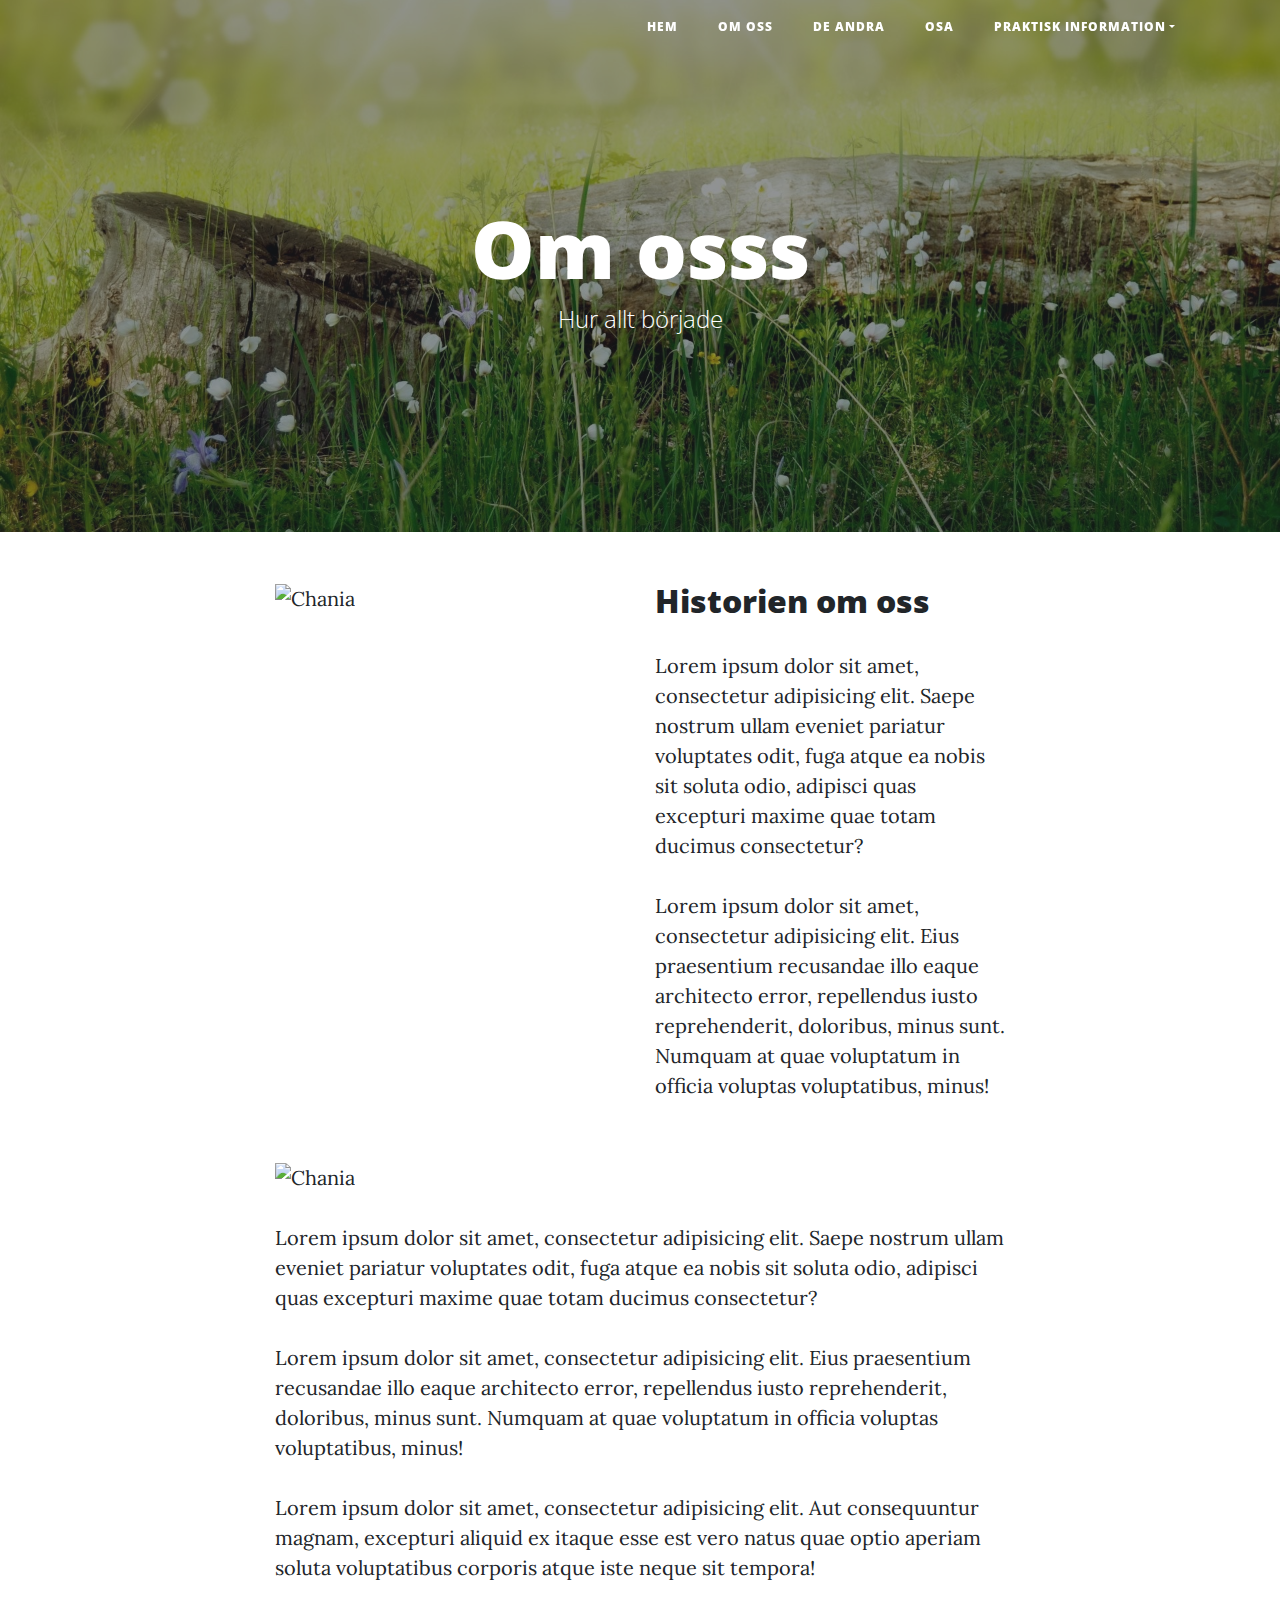
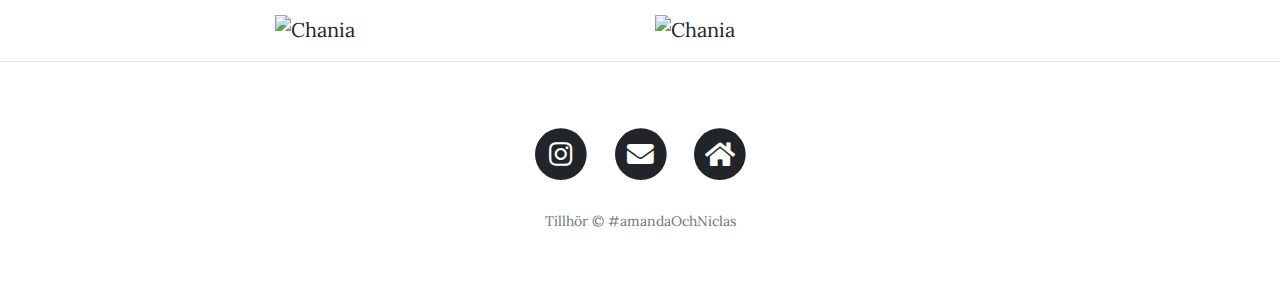
==== about.html @ 3a1a15b3 "no message" ====
<!DOCTYPE html>
<html lang="en">

<head>

  <meta charset="utf-8">
  <meta name="viewport" content="width=device-width, initial-scale=1, shrink-to-fit=no">
  <meta name="description" content="">
  <meta name="author" content="">

    <title>13 Juni 2020 </title>
  <link rel = "icon" type = "png" href = "img/heart.png">

  <!-- Bootstrap core CSS -->
  <link href="vendor/bootstrap/css/bootstrap.min.css" rel="stylesheet">

  <!-- Custom fonts for this template -->
  <link href="vendor/fontawesome-free/css/all.min.css" rel="stylesheet" type="text/css">
  <link href='https://fonts.googleapis.com/css?family=Lora:400,700,400italic,700italic' rel='stylesheet' type='text/css'>
  <link href='https://fonts.googleapis.com/css?family=Open+Sans:300italic,400italic,600italic,700italic,800italic,400,300,600,700,800' rel='stylesheet' type='text/css'>

  <!-- Custom styles for this template -->
  <link href="css/clean-blog.min.css" rel="stylesheet">

</head>

<body>

<!-- Navigation -->
  <nav class="navbar navbar-expand-lg navbar-light fixed-top" id="mainNav">
    <div class="container">
      <!--<a class="navbar-brand" href="index.html">Start Bootstrap</a>-->
      <button class="navbar-toggler navbar-toggler-right" type="button" data-toggle="collapse" data-target="#navbarResponsive" aria-controls="navbarResponsive" aria-expanded="false" aria-label="Toggle navigation">
        Meny
        <i class="fas fa-bars"></i>
      </button>
      <div class="collapse navbar-collapse" id="navbarResponsive">
        <ul class="navbar-nav ml-auto">
          <li class="nav-item">
            <a class="nav-link" href="index.html">Hem</a>
          </li>
          <li class="nav-item">
            <a class="nav-link" href="about.html">Om oss</a>
          </li>
          <li class="nav-item">
            <a class="nav-link" href="others.html">De andra</a>
          </li>
                    <li class="nav-item">
            <a class="nav-link" href="osa.html">OSA</a>
          </li>
          <li class="nav-item dropdown">
                    <a href="#" class="nav-link dropdown-toggle" data-toggle="dropdown">Praktisk information</a>
                    <div class="dropdown-menu">
                        <a href="contact.html#time" class="dropdown-item">Tid och plats</a>
                        <a href="contact.html#vigsel" class="dropdown-item">Vigsel</a>
                        <a href="contact.html#hotel" class="dropdown-item">Boende</a>
                        <div class="dropdown-divider"></div>
                        <a href="contact.html#signup"class="dropdown-item">Få uppdateringar</a>
                    </div>
                </li>
        </ul>
      </div>
    </div>
  </nav>


  <!-- Page Header -->
  <header class="masthead" style="background-image: url('img/tree.jpg')">
    <div class="overlay"></div>
    <div class="container">
      <div class="row">
        <div class="col-lg-8 col-md-10 mx-auto">
          <div class="page-heading">
            <h1>Om osss</h1>
            <span class="subheading">Hur allt började</span>
          </div>
        </div>
      </div>
    </div>
  </header>

  <!-- Main Content -->
  <div class="container">

    <div class="row">
      <div class="col-lg-8 col-md-10 mx-auto">


    <div class="row">
  <div class="col"><img class="img-fluid" src="img/oss.jpg" alt="Chania"></div>
  <div class="col">


        <h2>Historien om oss</h2>

    <p>Lorem ipsum dolor sit amet, consectetur adipisicing elit. Saepe nostrum ullam eveniet pariatur voluptates odit, fuga atque ea nobis sit soluta odio, adipisci quas excepturi maxime quae totam ducimus consectetur?</p>
        <p>Lorem ipsum dolor sit amet, consectetur adipisicing elit. Eius praesentium recusandae illo eaque architecto error, repellendus iusto reprehenderit, doloribus, minus sunt. Numquam at quae voluptatum in officia voluptas voluptatibus, minus!</p></div>
</div>



        <br>
        <img class="img-fluid" src="img/oss.jpg" alt="Chania">
      </br>
        <p>Lorem ipsum dolor sit amet, consectetur adipisicing elit. Saepe nostrum ullam eveniet pariatur voluptates odit, fuga atque ea nobis sit soluta odio, adipisci quas excepturi maxime quae totam ducimus consectetur?</p>
        <p>Lorem ipsum dolor sit amet, consectetur adipisicing elit. Eius praesentium recusandae illo eaque architecto error, repellendus iusto reprehenderit, doloribus, minus sunt. Numquam at quae voluptatum in officia voluptas voluptatibus, minus!</p>
        <p>Lorem ipsum dolor sit amet, consectetur adipisicing elit. Aut consequuntur magnam, excepturi aliquid ex itaque esse est vero natus quae optio aperiam soluta voluptatibus corporis atque iste neque sit tempora!</p>

            <div class="row">
  <div class="col"><img class="img-fluid" src="img/oss.jpg" alt="Chania"></div>
 
  <div class="col">


       <img class="img-fluid" src="img/oss.jpg" alt="Chania"></div>
</div>

      </div>
    </div>
  </div>

  <hr>

    <!-- Footer -->
  <footer>
    <div class="container">
      <div class="row">
        <div class="col-lg-8 col-md-10 mx-auto">
          <ul class="list-inline text-center">
            <li class="list-inline-item">
              <a href="#">
                <span class="fa-stack fa-lg">
                  <i class="fas fa-circle fa-stack-2x"></i>
                  <i class="fab fa-instagram fa-stack-1x fa-inverse"></i>
                </span>
              </a>
            </li>
            <li class="list-inline-item">
              <a href="#">
                <span class="fa-stack fa-lg">
                  <i class="fas fa-circle fa-stack-2x"></i>
                  <i class="fas fa-envelope fa-stack-1x fa-inverse"></i>
                </span>
              </a>
            </li>
            <li class="list-inline-item">
              <a href="file:///Users/erika/Documents/13juni2020/index.html">
                <span class="fa-stack fa-lg">
                  <i class="fas fa-circle fa-stack-2x"></i>
                  <i class="fa fa-home fa-stack-1x fa-inverse"></i>
                </span>
              </a>
            </li>
          </ul>
          <p class="copyright text-muted">Tillhör &copy; #amandaOchNiclas</p>
        </div>
      </div>
    </div>
  </footer>
  <!-- Bootstrap core JavaScript -->
  <script src="vendor/jquery/jquery.min.js"></script>
  <script src="vendor/bootstrap/js/bootstrap.bundle.min.js"></script>

  <!-- Custom scripts for this template -->
  <script src="js/clean-blog.min.js"></script>

</body>

</html>
---- css/clean-blog.min.css ----
/*!
 * Start Bootstrap - Clean Blog v5.0.7 (https://startbootstrap.com/template-overviews/clean-blog)
 * Copyright 2013-2019 Start Bootstrap
 * Licensed under MIT (https://github.com/BlackrockDigital/startbootstrap-clean-blog/blob/master/LICENSE)
 */body{font-size:20px;color:#212529;font-family:Lora,'Times New Roman',serif}p{line-height:1.5;margin:30px 0}p a{text-decoration:underline}h1,h2,h3,h4,h5,h6{font-weight:800;font-family:'Open Sans','Helvetica Neue',Helvetica,Arial,sans-serif}a{color:#212529;-webkit-transition:all .2s;transition:all .2s}a:focus,a:hover{color:#0085a1}blockquote{font-style:italic;color:#868e96}.section-heading{font-size:36px;font-weight:700;margin-top:60px}.caption{font-size:14px;font-style:italic;display:block;margin:0;padding:10px;text-align:center;border-bottom-right-radius:5px;border-bottom-left-radius:5px}::-moz-selection{color:#fff;background:#0085a1;text-shadow:none}::selection{color:#fff;background:#0085a1;text-shadow:none}img::-moz-selection{color:#fff;background:0 0}img::selection{color:#fff;background:0 0}img::-moz-selection{color:#fff;background:0 0}#mainNav{position:absolute;border-bottom:1px solid #e9ecef;background-color:#fff;font-family:'Open Sans','Helvetica Neue',Helvetica,Arial,sans-serif}#mainNav .navbar-brand{font-weight:800;color:#343a40}#mainNav .navbar-toggler{font-size:12px;font-weight:800;padding:13px;text-transform:uppercase;color:#343a40}#mainNav .navbar-nav>li.nav-item>a{font-size:12px;font-weight:800;letter-spacing:1px;text-transform:uppercase}@media only screen and (min-width:992px){#mainNav{border-bottom:1px solid transparent;background:0 0}#mainNav .navbar-brand{padding:10px 20px;color:#fff}#mainNav .navbar-brand:focus,#mainNav .navbar-brand:hover{color:rgba(255,255,255,.8)}#mainNav .navbar-nav>li.nav-item>a{padding:10px 20px;color:#fff}#mainNav .navbar-nav>li.nav-item>a:focus,#mainNav .navbar-nav>li.nav-item>a:hover{color:rgba(255,255,255,.8)}}@media only screen and (min-width:992px){#mainNav{-webkit-transition:background-color .2s;transition:background-color .2s;-webkit-transform:translate3d(0,0,0);transform:translate3d(0,0,0);-webkit-backface-visibility:hidden}#mainNav.is-fixed{position:fixed;top:-67px;-webkit-transition:-webkit-transform .2s;transition:-webkit-transform .2s;transition:transform .2s;transition:transform .2s,-webkit-transform .2s;border-bottom:1px solid #fff;background-color:rgba(255,255,255,.9)}#mainNav.is-fixed .navbar-brand{color:#212529}#mainNav.is-fixed .navbar-brand:focus,#mainNav.is-fixed .navbar-brand:hover{color:#0085a1}#mainNav.is-fixed .navbar-nav>li.nav-item>a{color:#212529}#mainNav.is-fixed .navbar-nav>li.nav-item>a:focus,#mainNav.is-fixed .navbar-nav>li.nav-item>a:hover{color:#0085a1}#mainNav.is-visible{-webkit-transform:translate3d(0,100%,0);transform:translate3d(0,100%,0)}}header.masthead{margin-bottom:50px;background:no-repeat center center;background-color:#868e96;background-attachment:scroll;position:relative;background-size:cover}header.masthead .overlay{position:absolute;top:0;left:0;height:100%;width:100%;background-color:#212529;opacity:.5}header.masthead .page-heading,header.masthead .post-heading,header.masthead .site-heading{padding:200px 0 150px;color:#fff}@media only screen and (min-width:768px){header.masthead .page-heading,header.masthead .post-heading,header.masthead .site-heading{padding:200px 0}}header.masthead .page-heading,header.masthead .site-heading{text-align:center}header.masthead .page-heading h1,header.masthead .site-heading h1{font-size:50px;margin-top:0}header.masthead .page-heading .subheading,header.masthead .site-heading .subheading{font-size:24px;font-weight:300;line-height:1.1;display:block;margin:10px 0 0;font-family:'Open Sans','Helvetica Neue',Helvetica,Arial,sans-serif}@media only screen and (min-width:768px){header.masthead .page-heading h1,header.masthead .site-heading h1{font-size:80px}}header.masthead .post-heading h1{font-size:35px}header.masthead .post-heading .meta,header.masthead .post-heading .subheading{line-height:1.1;display:block}header.masthead .post-heading .subheading{font-size:24px;font-weight:600;margin:10px 0 30px;font-family:'Open Sans','Helvetica Neue',Helvetica,Arial,sans-serif}header.masthead .post-heading .meta{font-size:20px;font-weight:300;font-style:italic;font-family:Lora,'Times New Roman',serif}header.masthead .post-heading .meta a{color:#fff}@media only screen and (min-width:768px){header.masthead .post-heading h1{font-size:55px}header.masthead .post-heading .subheading{font-size:30px}}.post-preview>a{color:#212529}.post-preview>a:focus,.post-preview>a:hover{text-decoration:none;color:#0085a1}.post-preview>a>.post-title{font-size:30px;margin-top:30px;margin-bottom:10px}.post-preview>a>.post-subtitle{font-weight:300;margin:0 0 10px}.post-preview>.post-meta{font-size:18px;font-style:italic;margin-top:0;color:#868e96}.post-preview>.post-meta>a{text-decoration:none;color:#212529}.post-preview>.post-meta>a:focus,.post-preview>.post-meta>a:hover{text-decoration:underline;color:#0085a1}@media only screen and (min-width:768px){.post-preview>a>.post-title{font-size:36px}}.floating-label-form-group{font-size:14px;position:relative;margin-bottom:0;padding-bottom:.5em;border-bottom:1px solid #dee2e6}.floating-label-form-group input,.floating-label-form-group textarea{font-size:1.5em;position:relative;z-index:1;padding:0;resize:none;border:none;border-radius:0;background:0 0;-webkit-box-shadow:none!important;box-shadow:none!important;font-family:Lora,'Times New Roman',serif}.floating-label-form-group input::-webkit-input-placeholder,.floating-label-form-group textarea::-webkit-input-placeholder{color:#868e96;font-family:Lora,'Times New Roman',serif}.floating-label-form-group label{font-size:.85em;line-height:1.764705882em;position:relative;z-index:0;top:2em;display:block;margin:0;-webkit-transition:top .3s ease,opacity .3s ease;transition:top .3s ease,opacity .3s ease;vertical-align:middle;vertical-align:baseline;opacity:0}.floating-label-form-group .help-block{margin:15px 0}.floating-label-form-group-with-value label{top:0;opacity:1}.floating-label-form-group-with-focus label{color:#0085a1}form .form-group:first-child .floating-label-form-group{border-top:1px solid #dee2e6}footer{padding:50px 0 65px}footer .list-inline{margin:0;padding:0}footer .copyright{font-size:14px;margin-bottom:0;text-align:center}.btn{font-size:14px;font-weight:800;padding:15px 25px;letter-spacing:1px;text-transform:uppercase;border-radius:0;font-family:'Open Sans','Helvetica Neue',Helvetica,Arial,sans-serif}.btn-primary{background-color:#0085a1;border-color:#0085a1}.btn-primary:active,.btn-primary:focus,.btn-primary:hover{color:#fff;background-color:#00657b!important;border-color:#00657b!important}.btn-lg{font-size:16px;padding:25px 35px}
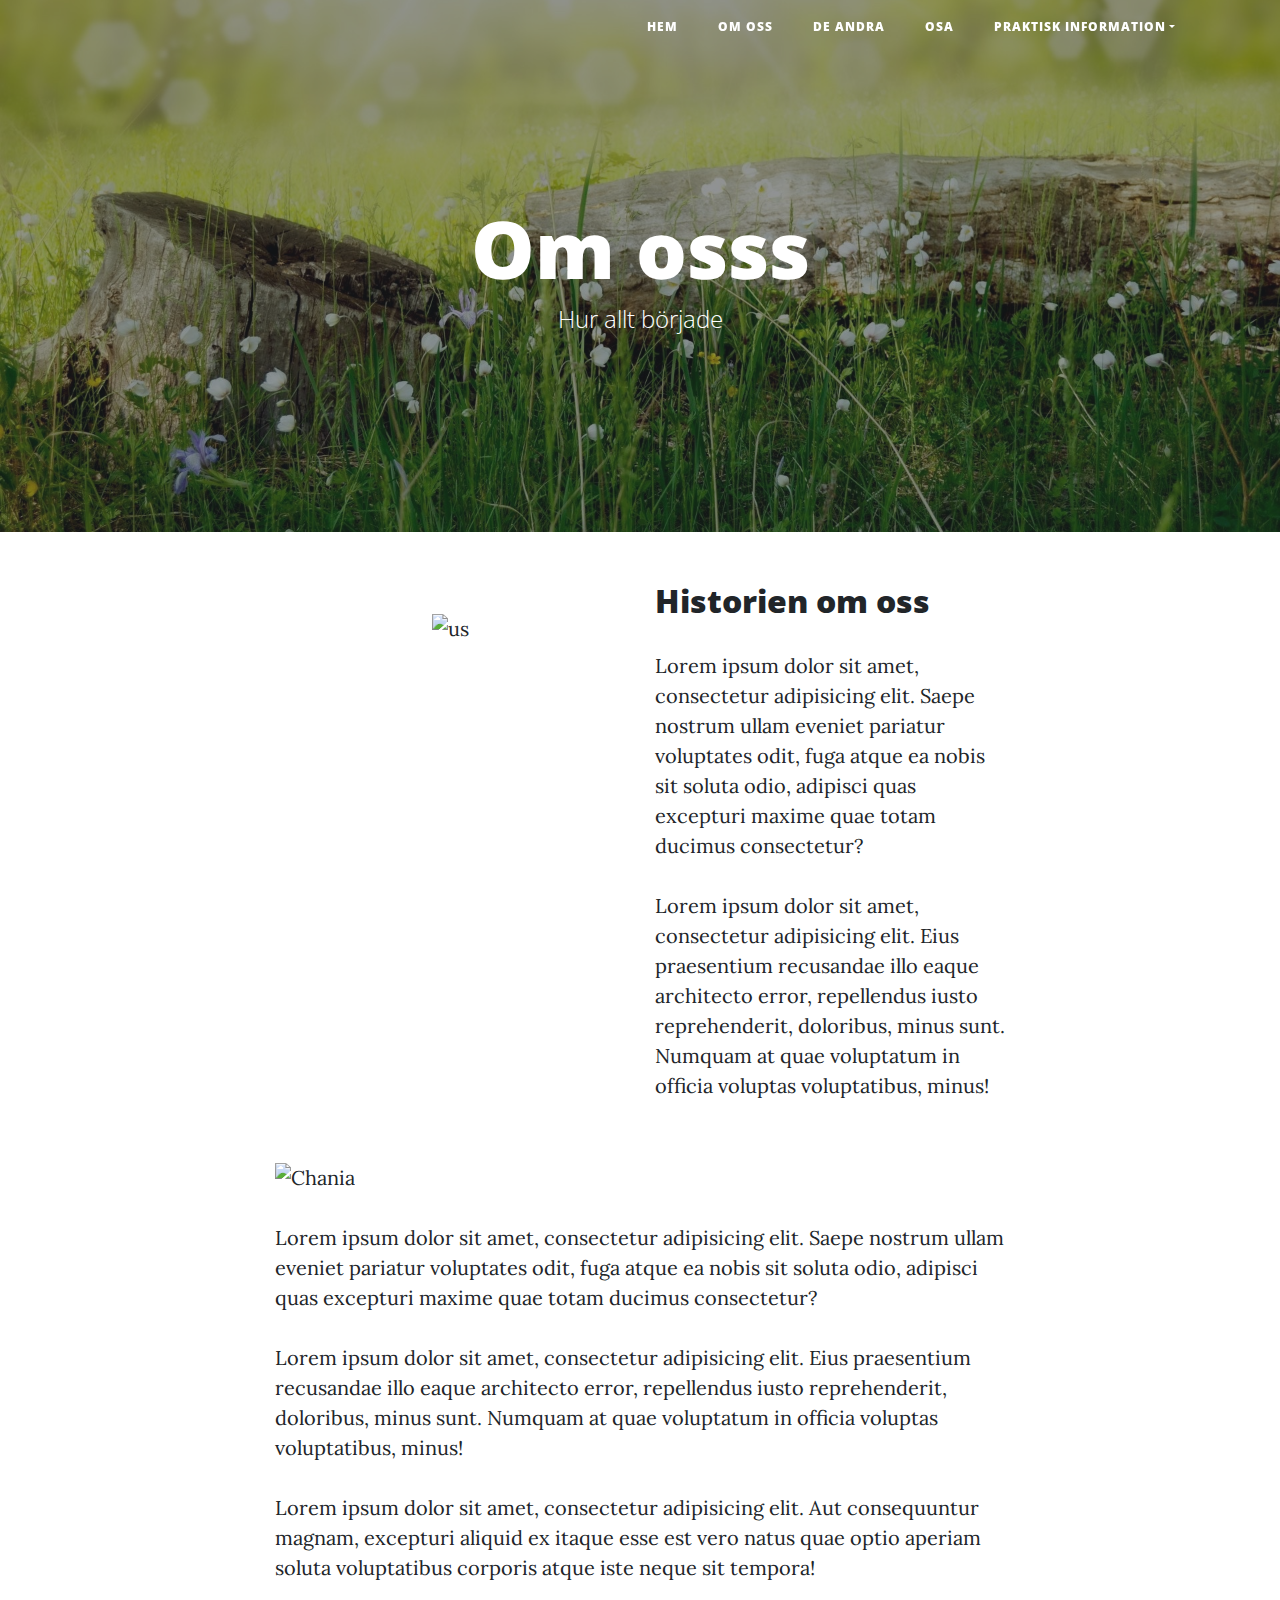
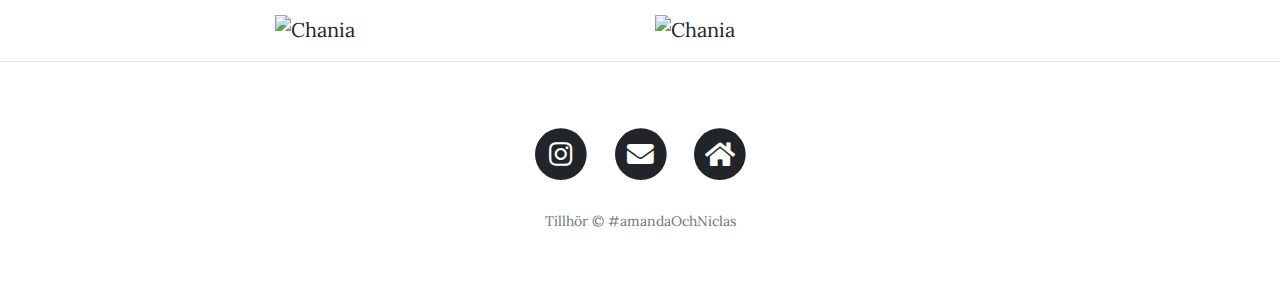
==== commit 605a6888: "no message" ====
--- a/about.html
+++ b/about.html
@@ -85,17 +85,20 @@
     <div class="row">
       <div class="col-lg-8 col-md-10 mx-auto">
 
-
-    <div class="row">
-  <div class="col"><img class="img-fluid" src="img/oss.jpg" alt="Chania"></div>
+        <div class="row">
+  <div class="col">
+      <br>
+<center>
+  <img class="img-fluid" src="img/oss.jpg" alt="us">
+</center></div>
   <div class="col">
 
-
-        <h2>Historien om oss</h2>
-
+      <h2>Historien om oss</h2>
     <p>Lorem ipsum dolor sit amet, consectetur adipisicing elit. Saepe nostrum ullam eveniet pariatur voluptates odit, fuga atque ea nobis sit soluta odio, adipisci quas excepturi maxime quae totam ducimus consectetur?</p>
         <p>Lorem ipsum dolor sit amet, consectetur adipisicing elit. Eius praesentium recusandae illo eaque architecto error, repellendus iusto reprehenderit, doloribus, minus sunt. Numquam at quae voluptatum in officia voluptas voluptatibus, minus!</p></div>
-</div>
+      </div>
+
+
 
 
 
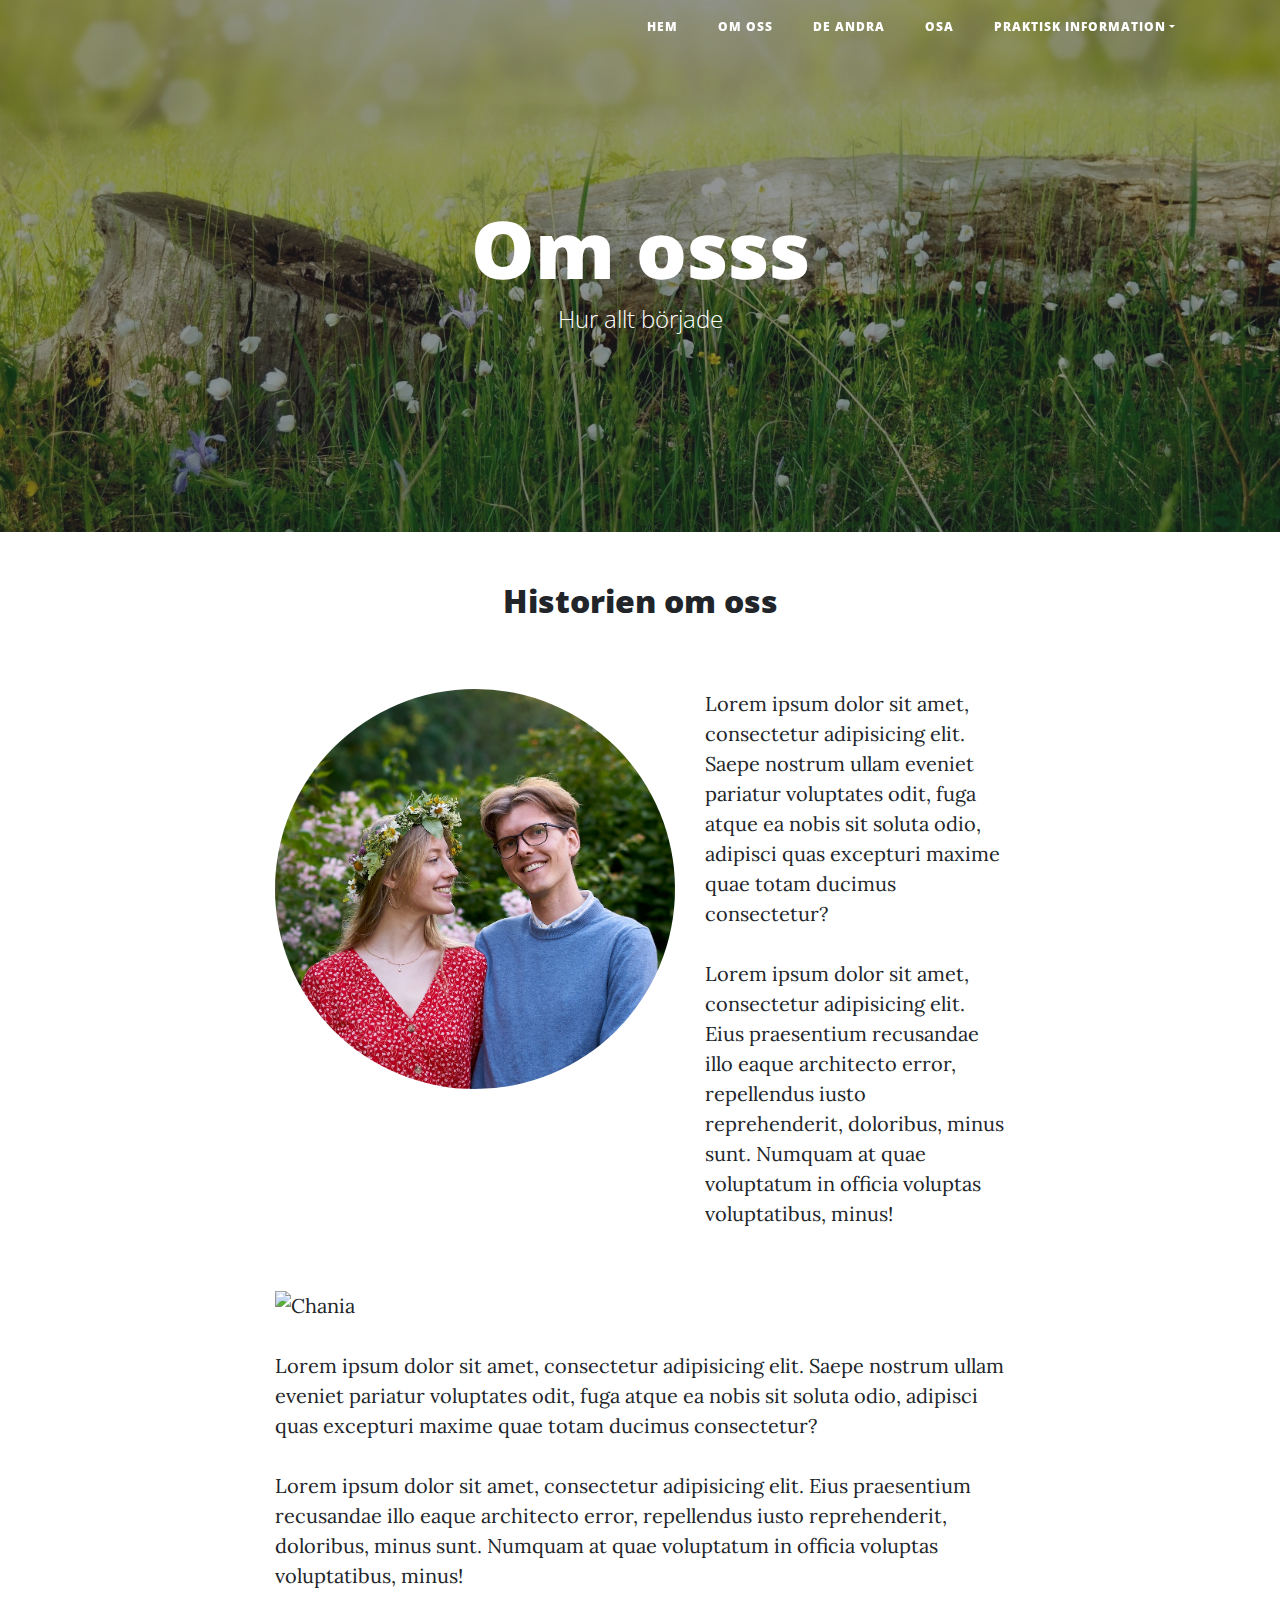
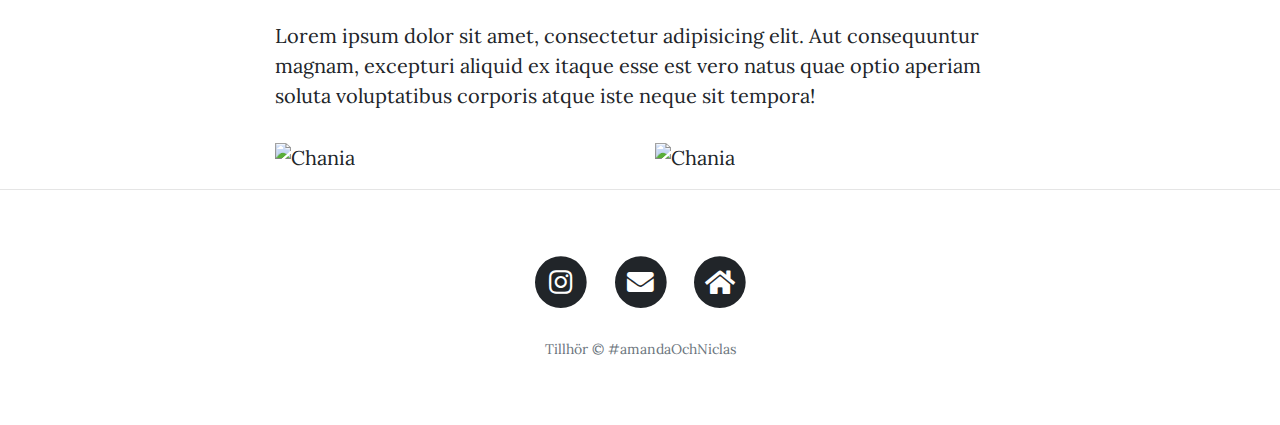
==== commit 45176df3: "no message" ====
--- a/about.html
+++ b/about.html
@@ -82,18 +82,19 @@
   <!-- Main Content -->
   <div class="container">
 
+  
     <div class="row">
       <div class="col-lg-8 col-md-10 mx-auto">
-
+    <h2 align = "center">Historien om oss</h2>
+    <br>
         <div class="row">
   <div class="col">
       <br>
 <center>
-  <img class="img-fluid" src="img/oss.jpg" alt="us">
+   <img class="rounded-circle" width="400" height="400" src="img/oss_rund.jpg" alt="us_round">
 </center></div>
   <div class="col">
 
-      <h2>Historien om oss</h2>
     <p>Lorem ipsum dolor sit amet, consectetur adipisicing elit. Saepe nostrum ullam eveniet pariatur voluptates odit, fuga atque ea nobis sit soluta odio, adipisci quas excepturi maxime quae totam ducimus consectetur?</p>
         <p>Lorem ipsum dolor sit amet, consectetur adipisicing elit. Eius praesentium recusandae illo eaque architecto error, repellendus iusto reprehenderit, doloribus, minus sunt. Numquam at quae voluptatum in officia voluptas voluptatibus, minus!</p></div>
       </div>
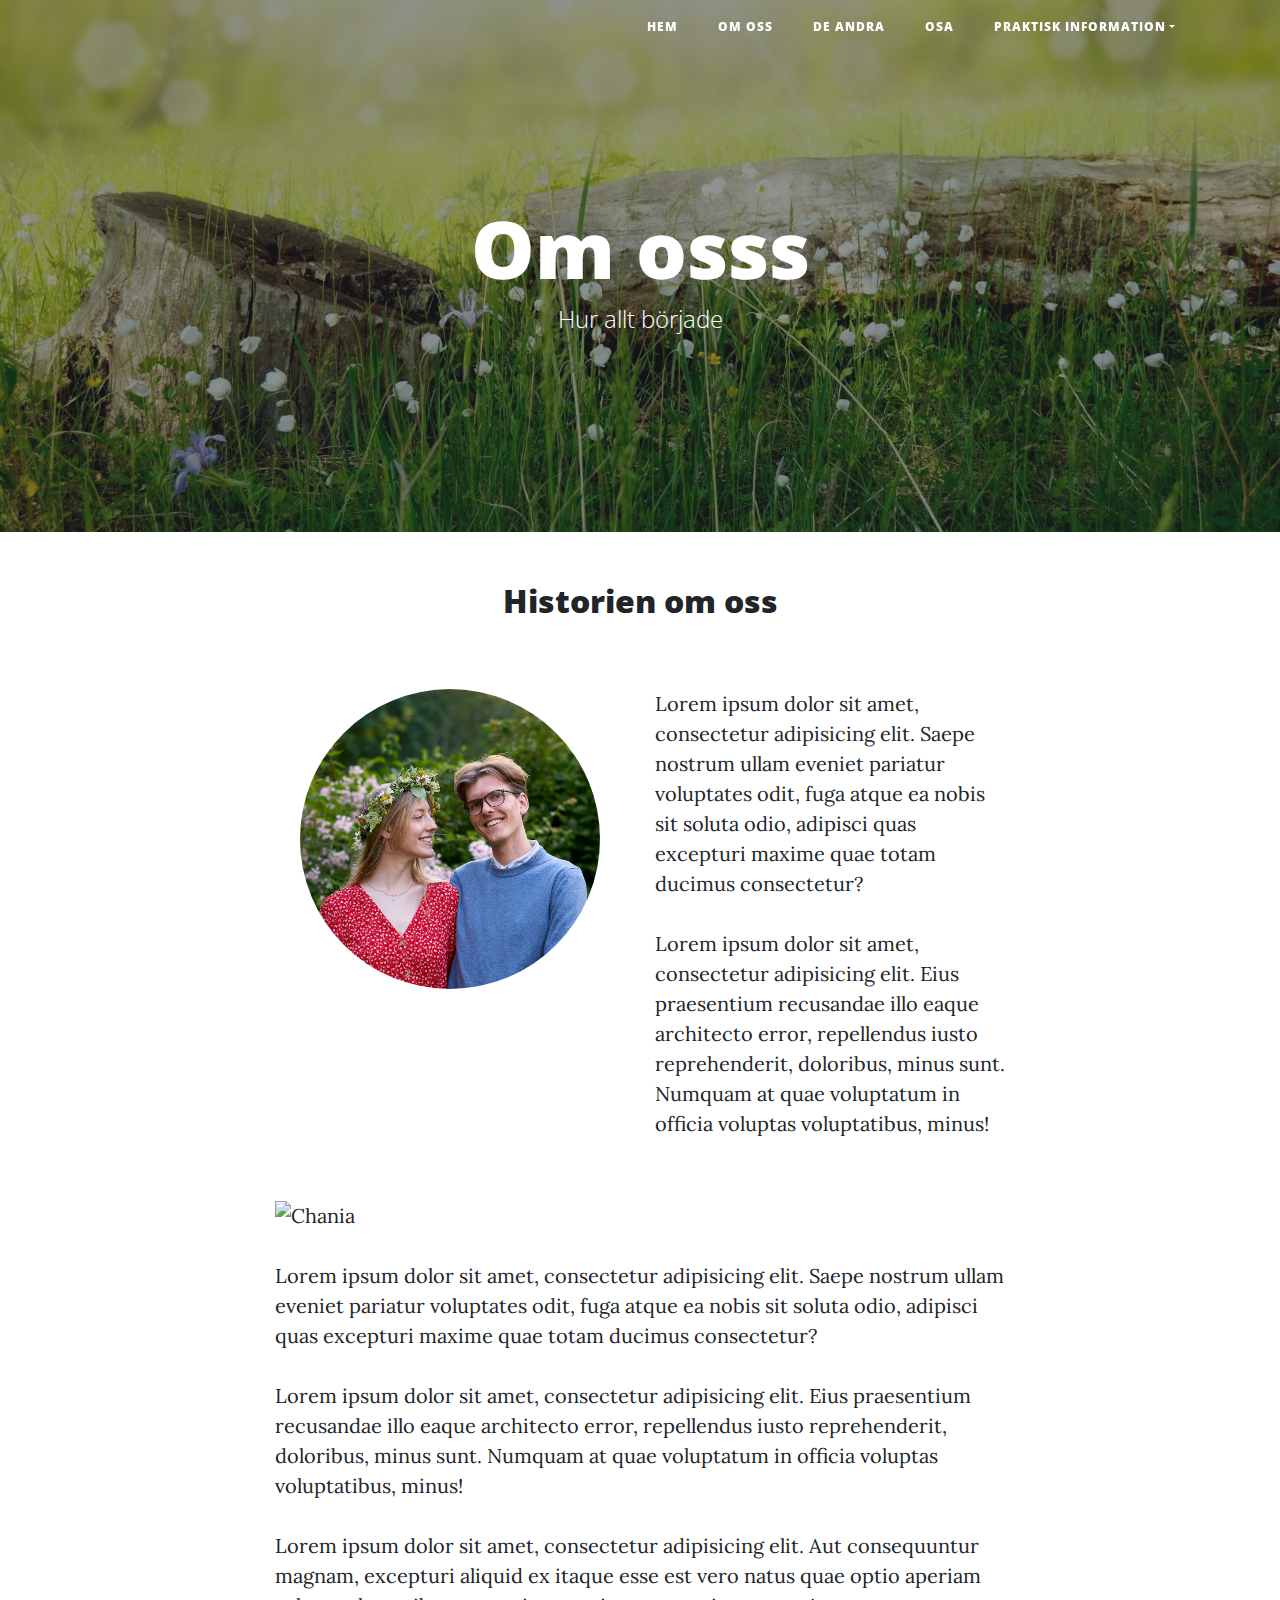
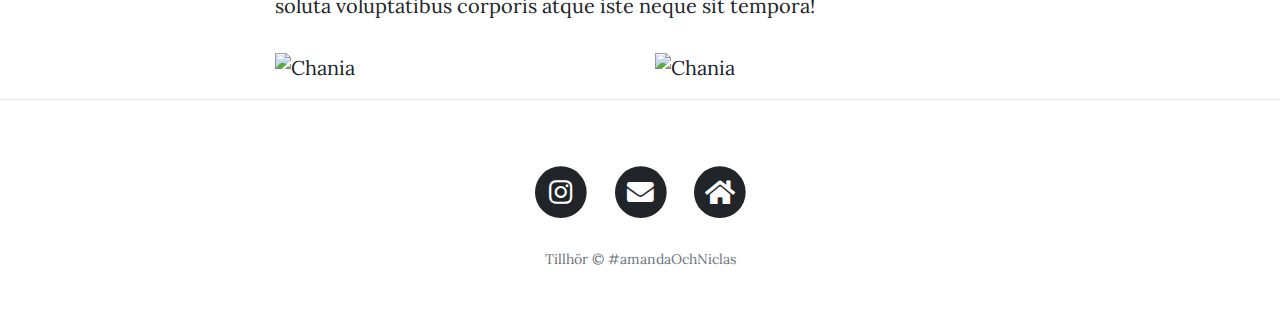
==== commit a09e89d8: "no message" ====
--- a/about.html
+++ b/about.html
@@ -91,7 +91,7 @@
   <div class="col">
       <br>
 <center>
-   <img class="rounded-circle" width="400" height="400" src="img/oss_rund.jpg" alt="us_round">
+   <img class="rounded-circle" width="300" height="300" src="img/oss_rund.jpg" alt="us_round">
 </center></div>
   <div class="col">
 
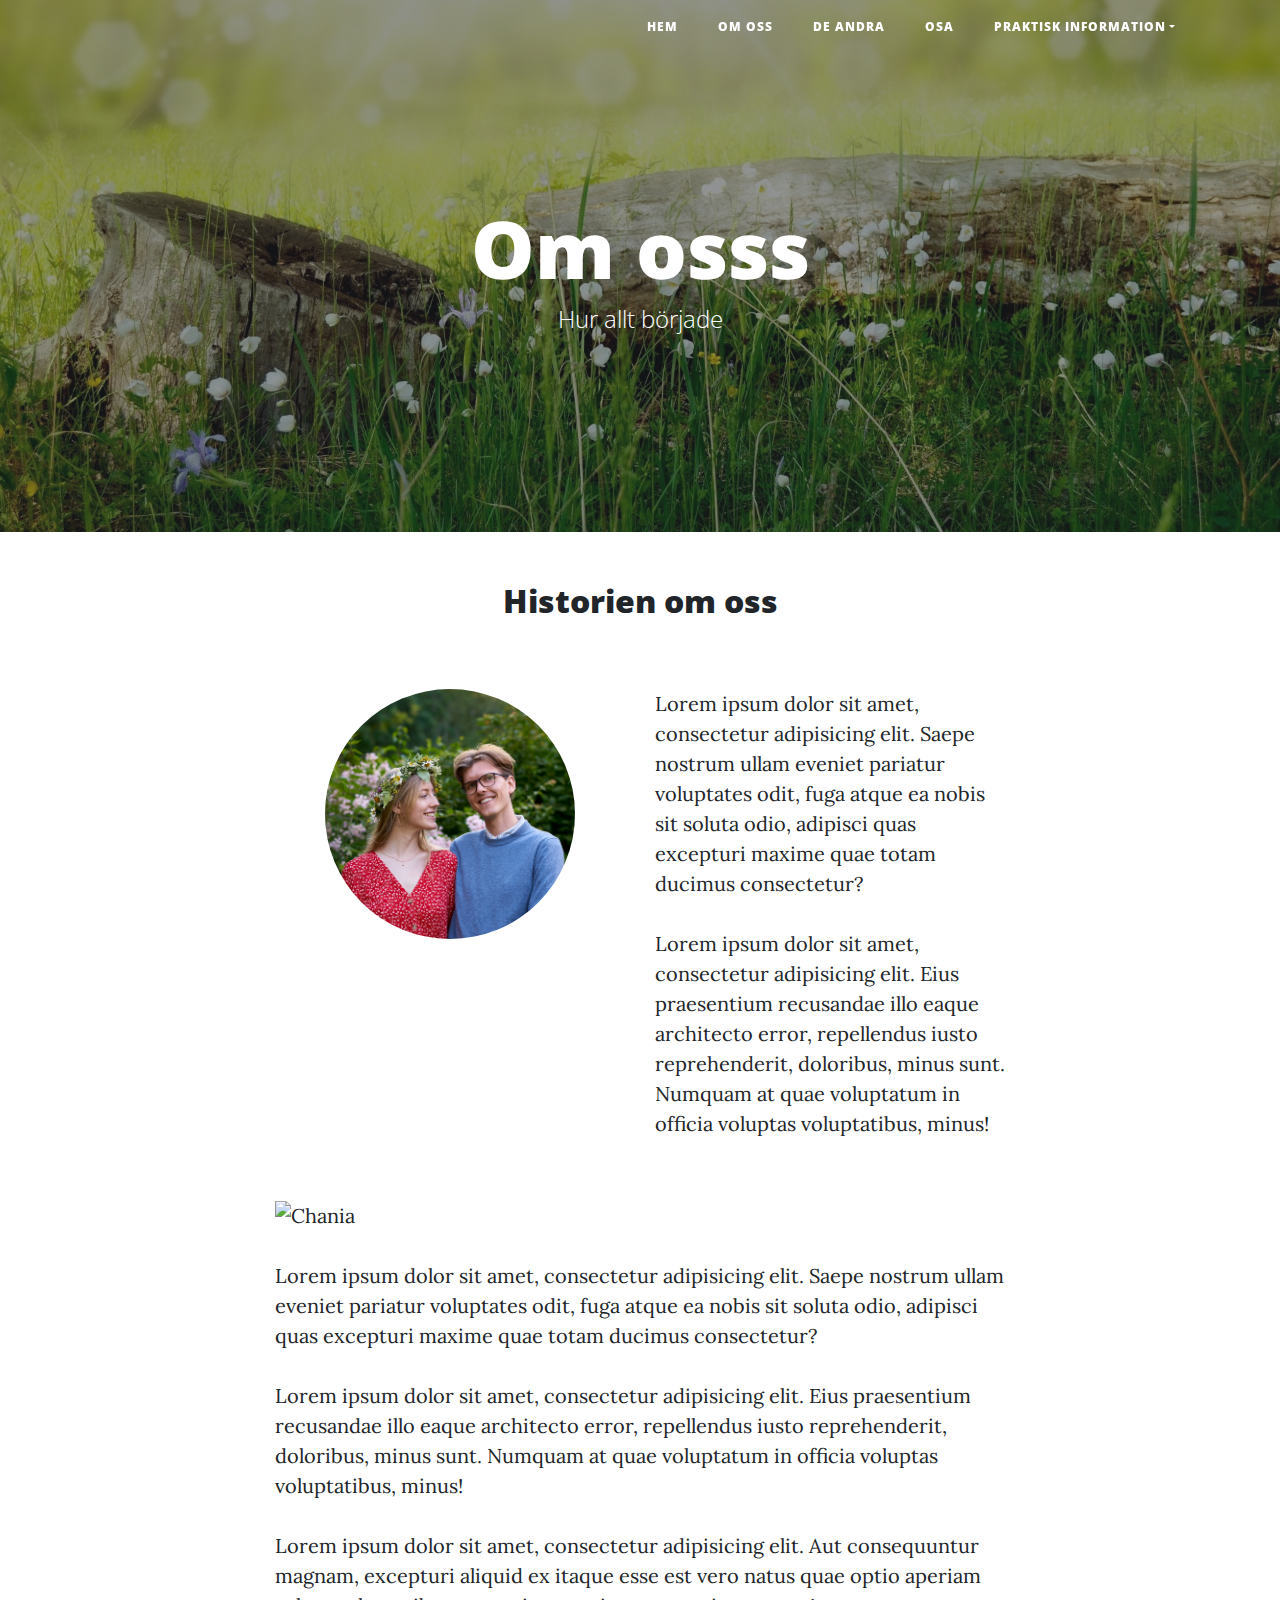
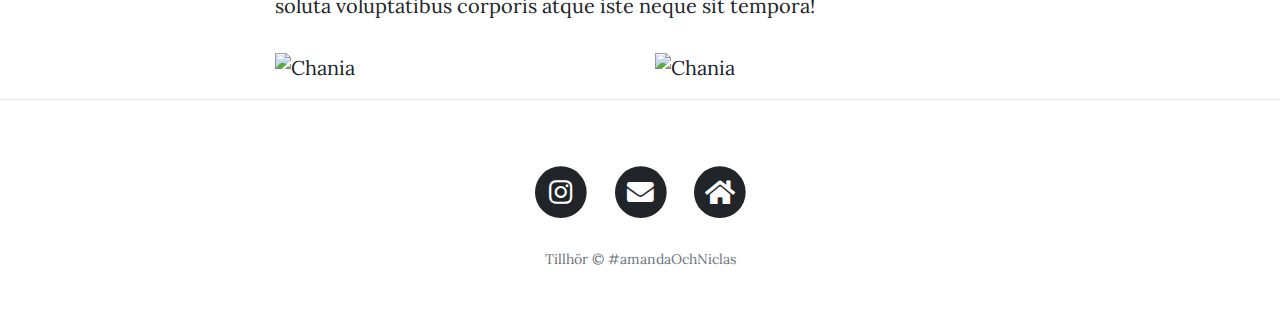
==== commit a4d8b93a: "no message" ====
--- a/about.html
+++ b/about.html
@@ -91,7 +91,7 @@
   <div class="col">
       <br>
 <center>
-   <img class="rounded-circle" width="300" height="300" src="img/oss_rund.jpg" alt="us_round">
+   <img class="rounded-circle" width="250" height="250" src="img/oss_rund.jpg" alt="us_round">
 </center></div>
   <div class="col">
 
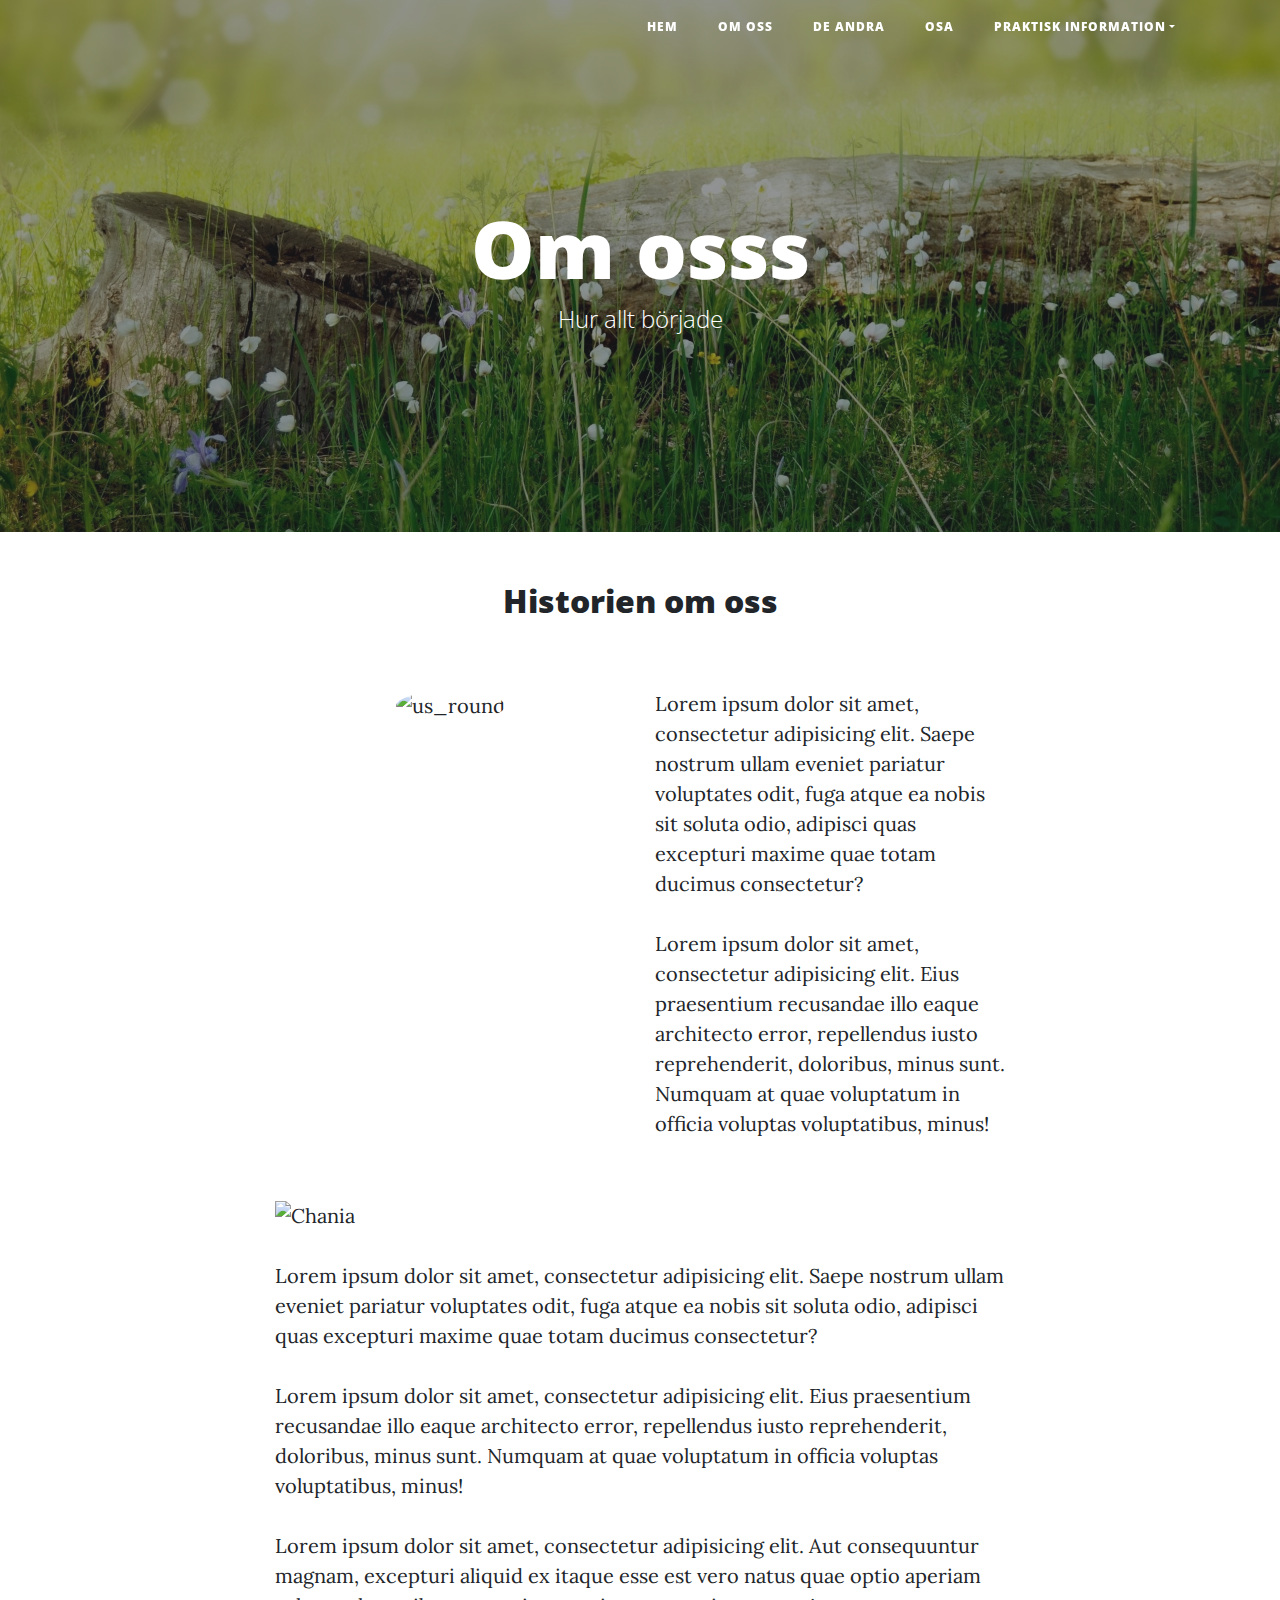
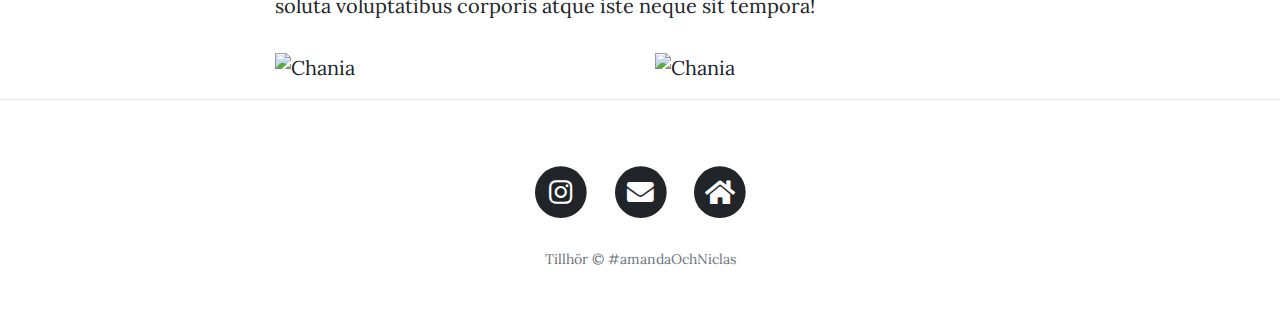
==== commit 8ec457cd: "no message" ====
--- a/about.html
+++ b/about.html
@@ -91,8 +91,9 @@
   <div class="col">
       <br>
 <center>
-   <img class="rounded-circle" width="250" height="250" src="img/oss_rund.jpg" alt="us_round">
-</center></div>
+  <img class="rounded-circle" width="250" height="250" src="img/us_round.jpg" alt="us_round">
+  </center>
+</div>
   <div class="col">
 
     <p>Lorem ipsum dolor sit amet, consectetur adipisicing elit. Saepe nostrum ullam eveniet pariatur voluptates odit, fuga atque ea nobis sit soluta odio, adipisci quas excepturi maxime quae totam ducimus consectetur?</p>
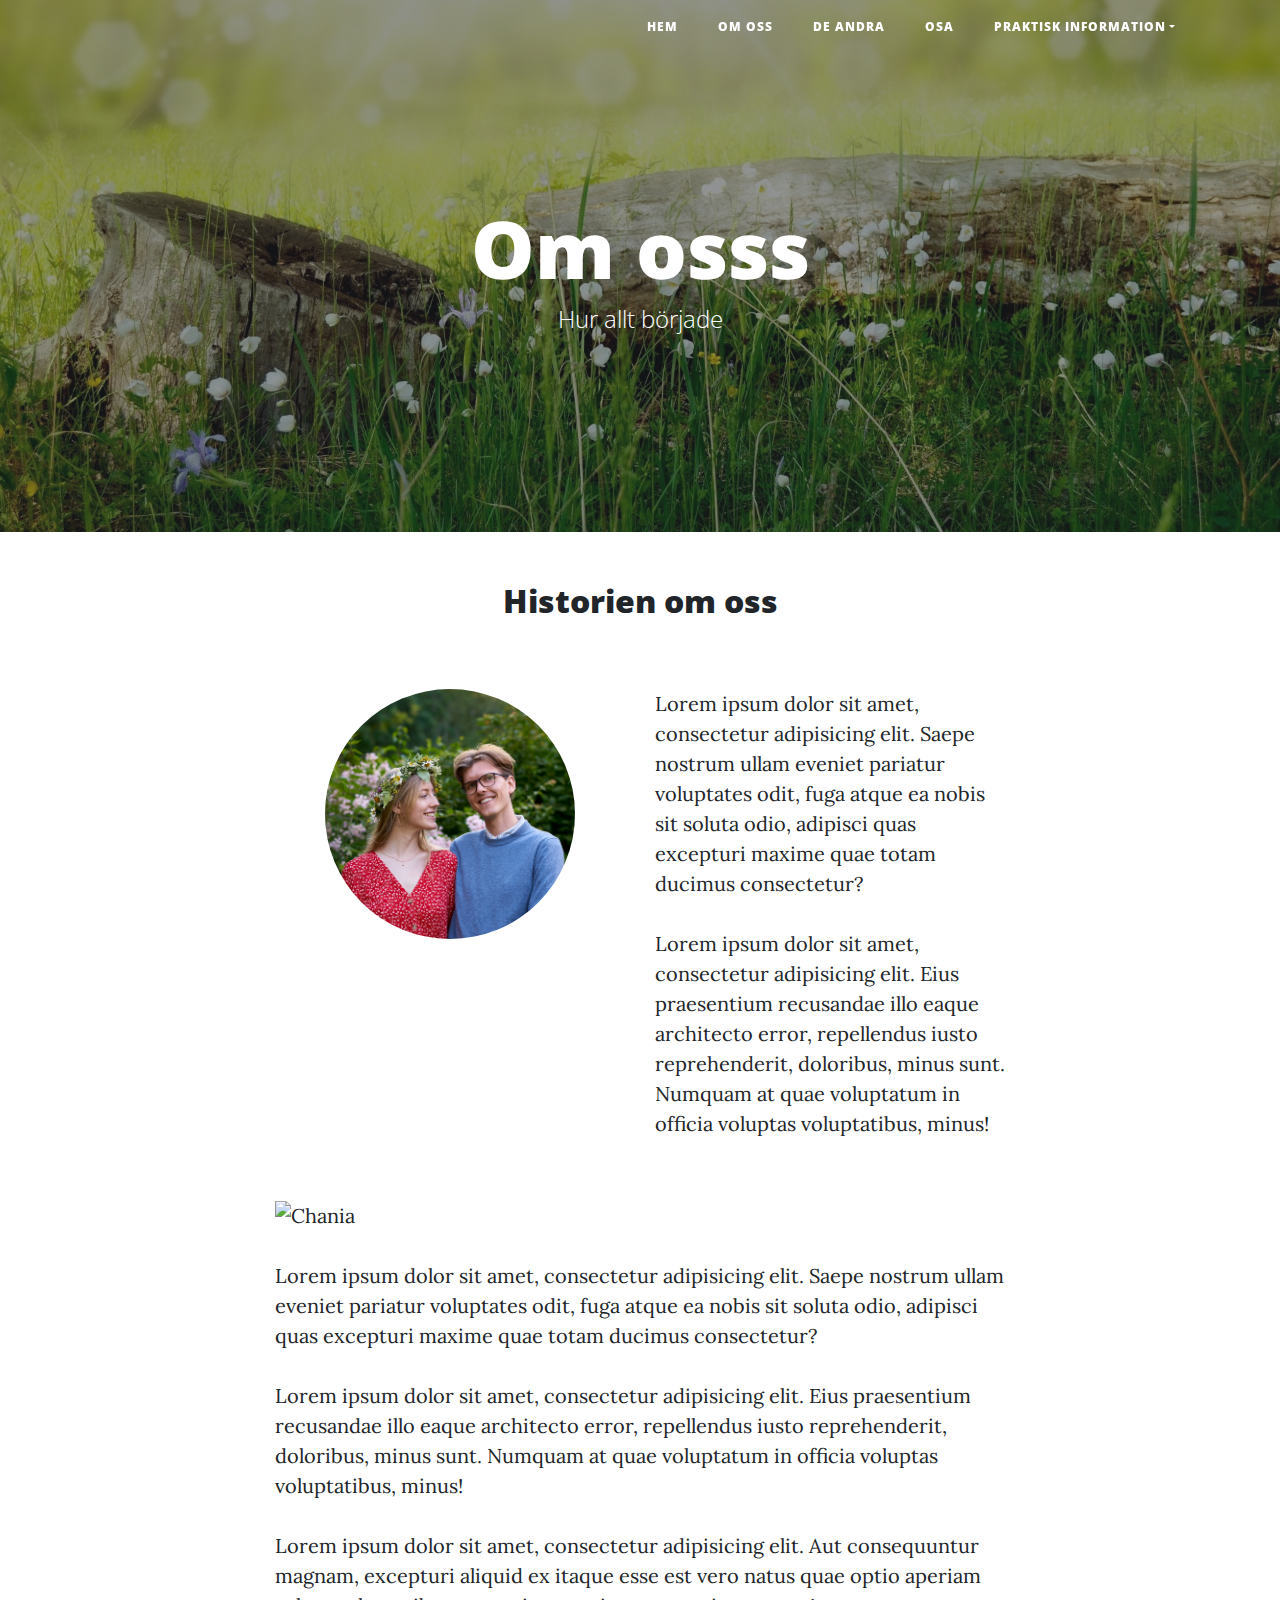
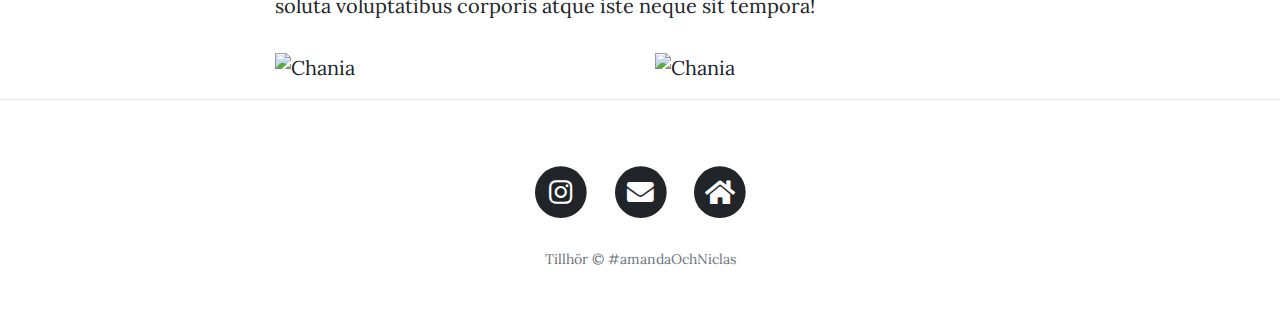
==== commit 6b6a46d3: "no message" ====
--- a/about.html
+++ b/about.html
@@ -91,7 +91,7 @@
   <div class="col">
       <br>
 <center>
-  <img class="rounded-circle" width="250" height="250" src="img/us_round.jpg" alt="us_round">
+  <img class="rounded-circle" width="250" height="250" src="img/oss_rund.jpg" alt="oss_round">
   </center>
 </div>
   <div class="col">
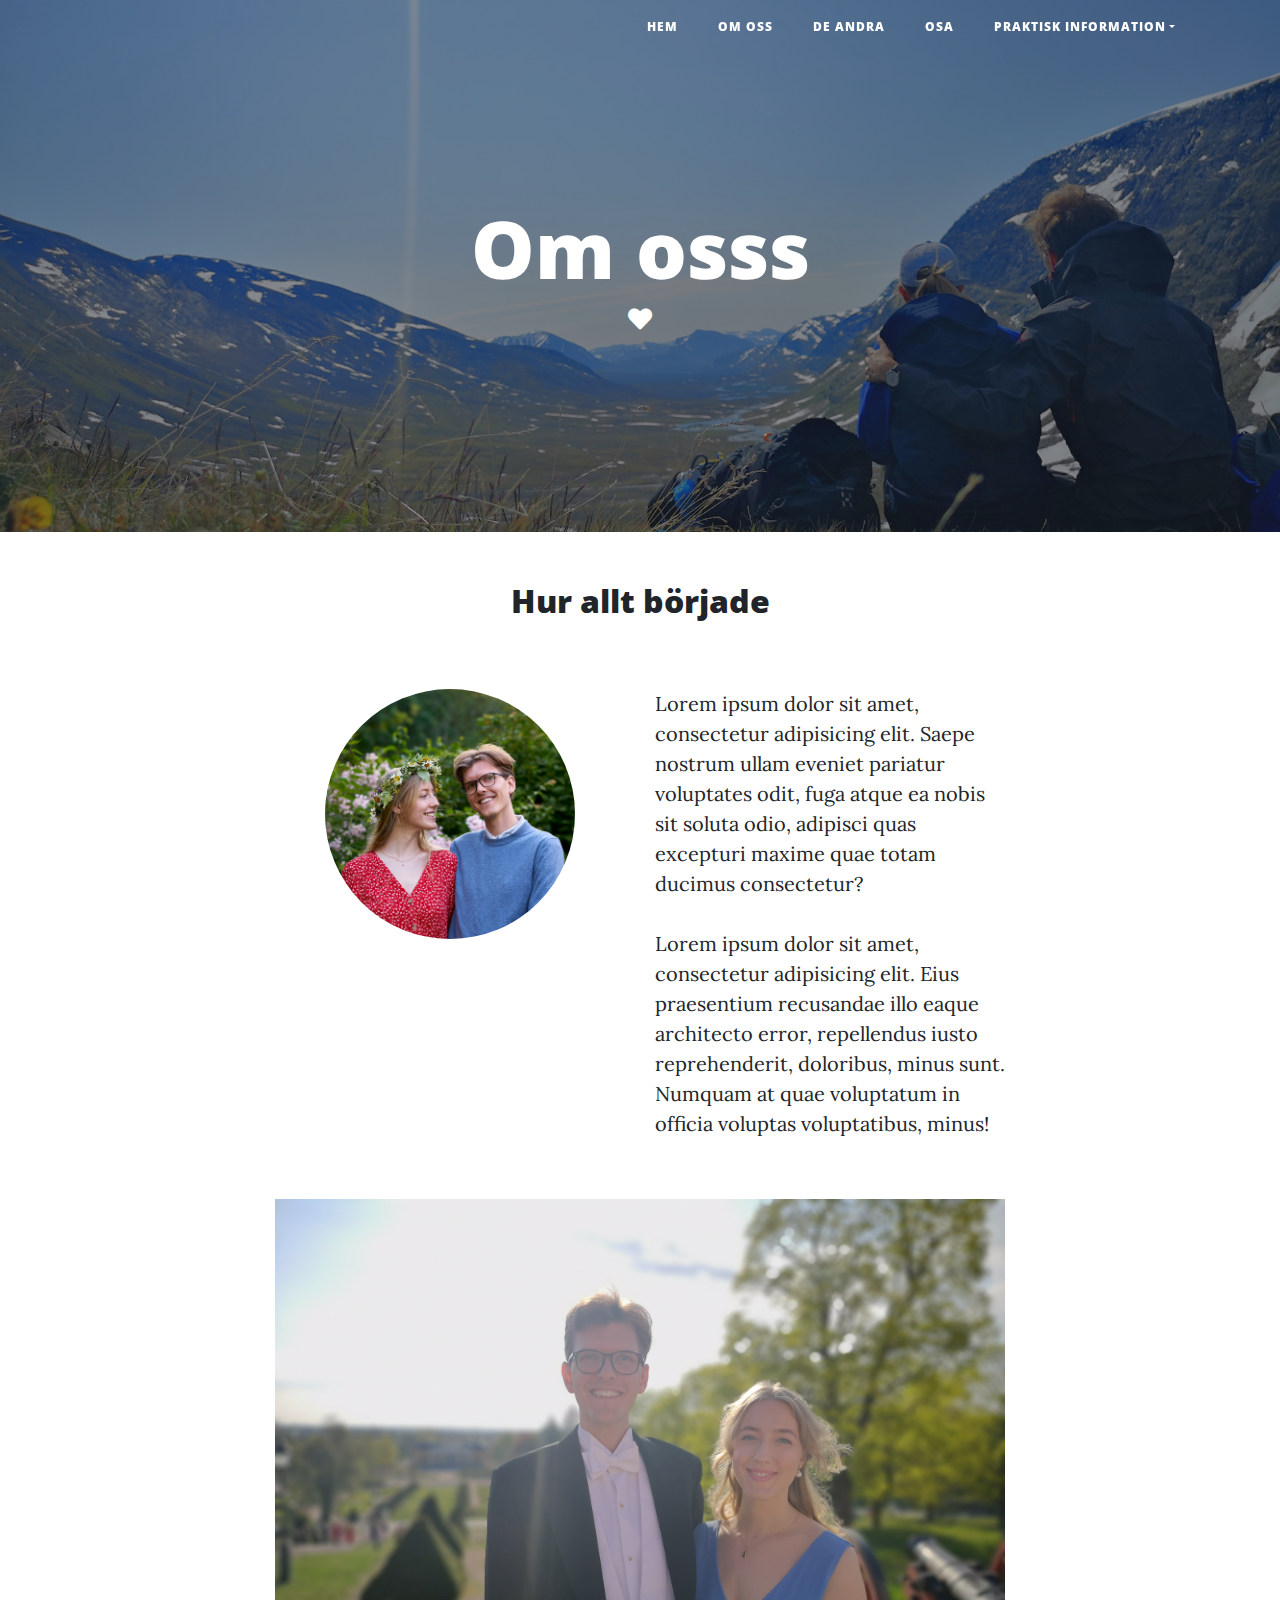
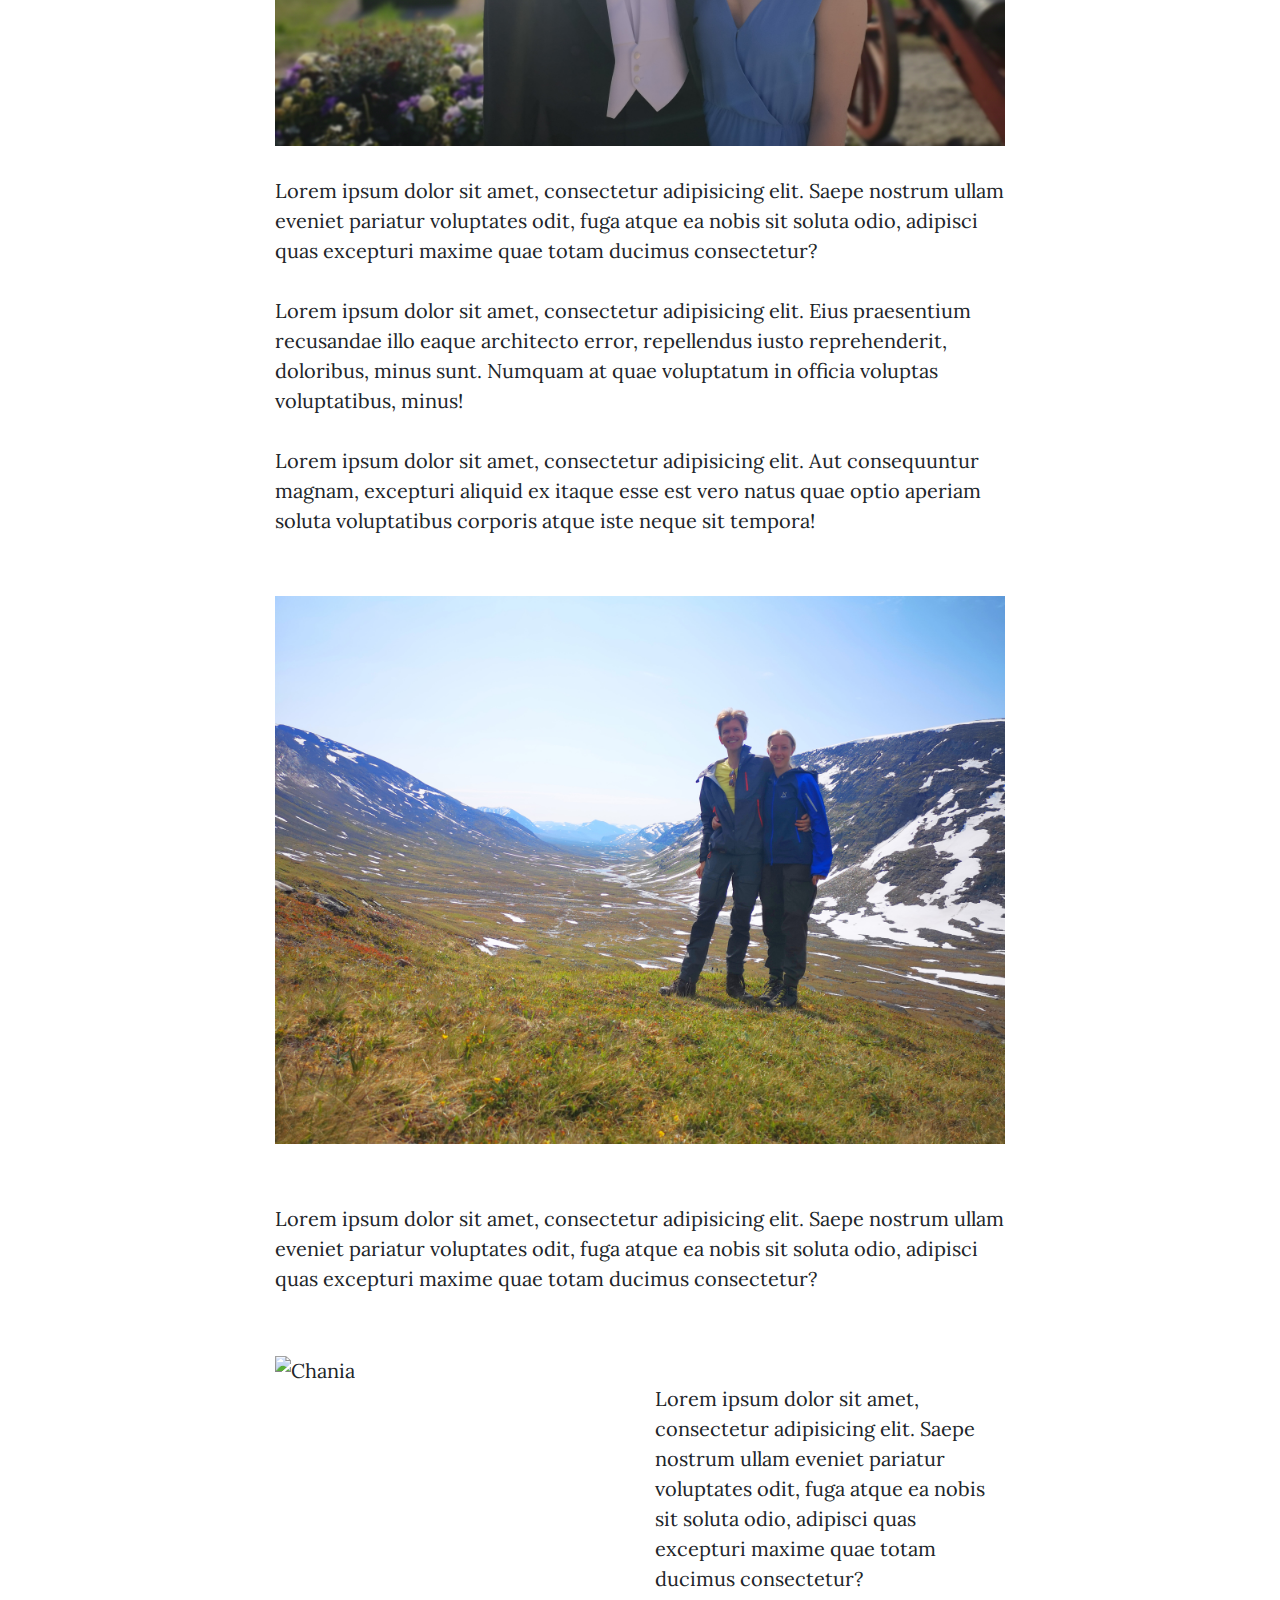
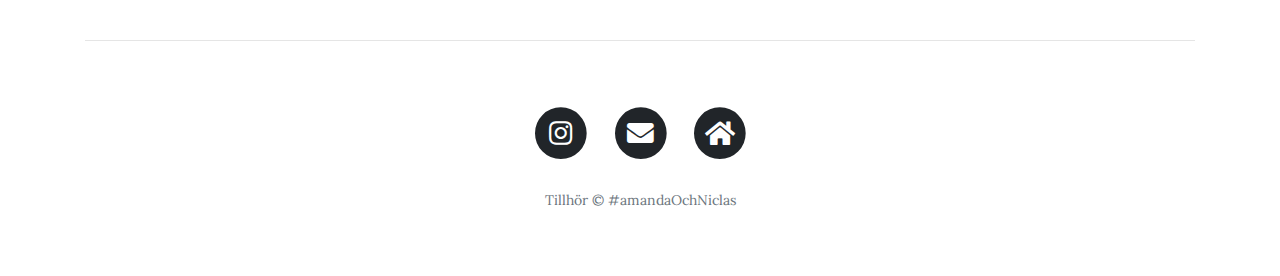
==== commit ede3d377: "no message" ====
--- a/about.html
+++ b/about.html
@@ -65,14 +65,15 @@
 
 
   <!-- Page Header -->
-  <header class="masthead" style="background-image: url('img/tree.jpg')">
+  <header class="masthead" style="background-image: url('img/fjallen3.png')">
     <div class="overlay"></div>
     <div class="container">
       <div class="row">
         <div class="col-lg-8 col-md-10 mx-auto">
           <div class="page-heading">
             <h1>Om osss</h1>
-            <span class="subheading">Hur allt började</span>
+
+            <span class="subheading"> <i class="fa fa-heart" aria-hidden="true"></i> </span>
           </div>
         </div>
       </div>
@@ -85,13 +86,14 @@
   
     <div class="row">
       <div class="col-lg-8 col-md-10 mx-auto">
-    <h2 align = "center">Historien om oss</h2>
+    <h2 align = "center">Hur allt började</h2>
     <br>
         <div class="row">
   <div class="col">
       <br>
 <center>
   <img class="rounded-circle" width="250" height="250" src="img/oss_rund.jpg" alt="oss_round">
+
   </center>
 </div>
   <div class="col">
@@ -105,11 +107,21 @@
 
 
         <br>
-        <img class="img-fluid" src="img/oss.jpg" alt="Chania">
+        <img class="img-fluid" src="img/bal.jpg" alt="Bal">
       </br>
         <p>Lorem ipsum dolor sit amet, consectetur adipisicing elit. Saepe nostrum ullam eveniet pariatur voluptates odit, fuga atque ea nobis sit soluta odio, adipisci quas excepturi maxime quae totam ducimus consectetur?</p>
         <p>Lorem ipsum dolor sit amet, consectetur adipisicing elit. Eius praesentium recusandae illo eaque architecto error, repellendus iusto reprehenderit, doloribus, minus sunt. Numquam at quae voluptatum in officia voluptas voluptatibus, minus!</p>
         <p>Lorem ipsum dolor sit amet, consectetur adipisicing elit. Aut consequuntur magnam, excepturi aliquid ex itaque esse est vero natus quae optio aperiam soluta voluptatibus corporis atque iste neque sit tempora!</p>
+
+          <br>
+        <img class="img-fluid" src="img/fjallen.jpg" alt="Fjallen">
+      </br>
+
+          </br>
+        <p>Lorem ipsum dolor sit amet, consectetur adipisicing elit. Saepe nostrum ullam eveniet pariatur voluptates odit, fuga atque ea nobis sit soluta odio, adipisci quas excepturi maxime quae totam ducimus consectetur?</p>
+  
+
+          <br>
 
             <div class="row">
   <div class="col"><img class="img-fluid" src="img/oss.jpg" alt="Chania"></div>
@@ -117,7 +129,8 @@
   <div class="col">
 
 
-       <img class="img-fluid" src="img/oss.jpg" alt="Chania"></div>
+       <p>Lorem ipsum dolor sit amet, consectetur adipisicing elit. Saepe nostrum ullam eveniet pariatur voluptates odit, fuga atque ea nobis sit soluta odio, adipisci quas excepturi maxime quae totam ducimus consectetur?</p>
+  
 </div>
 
       </div>
